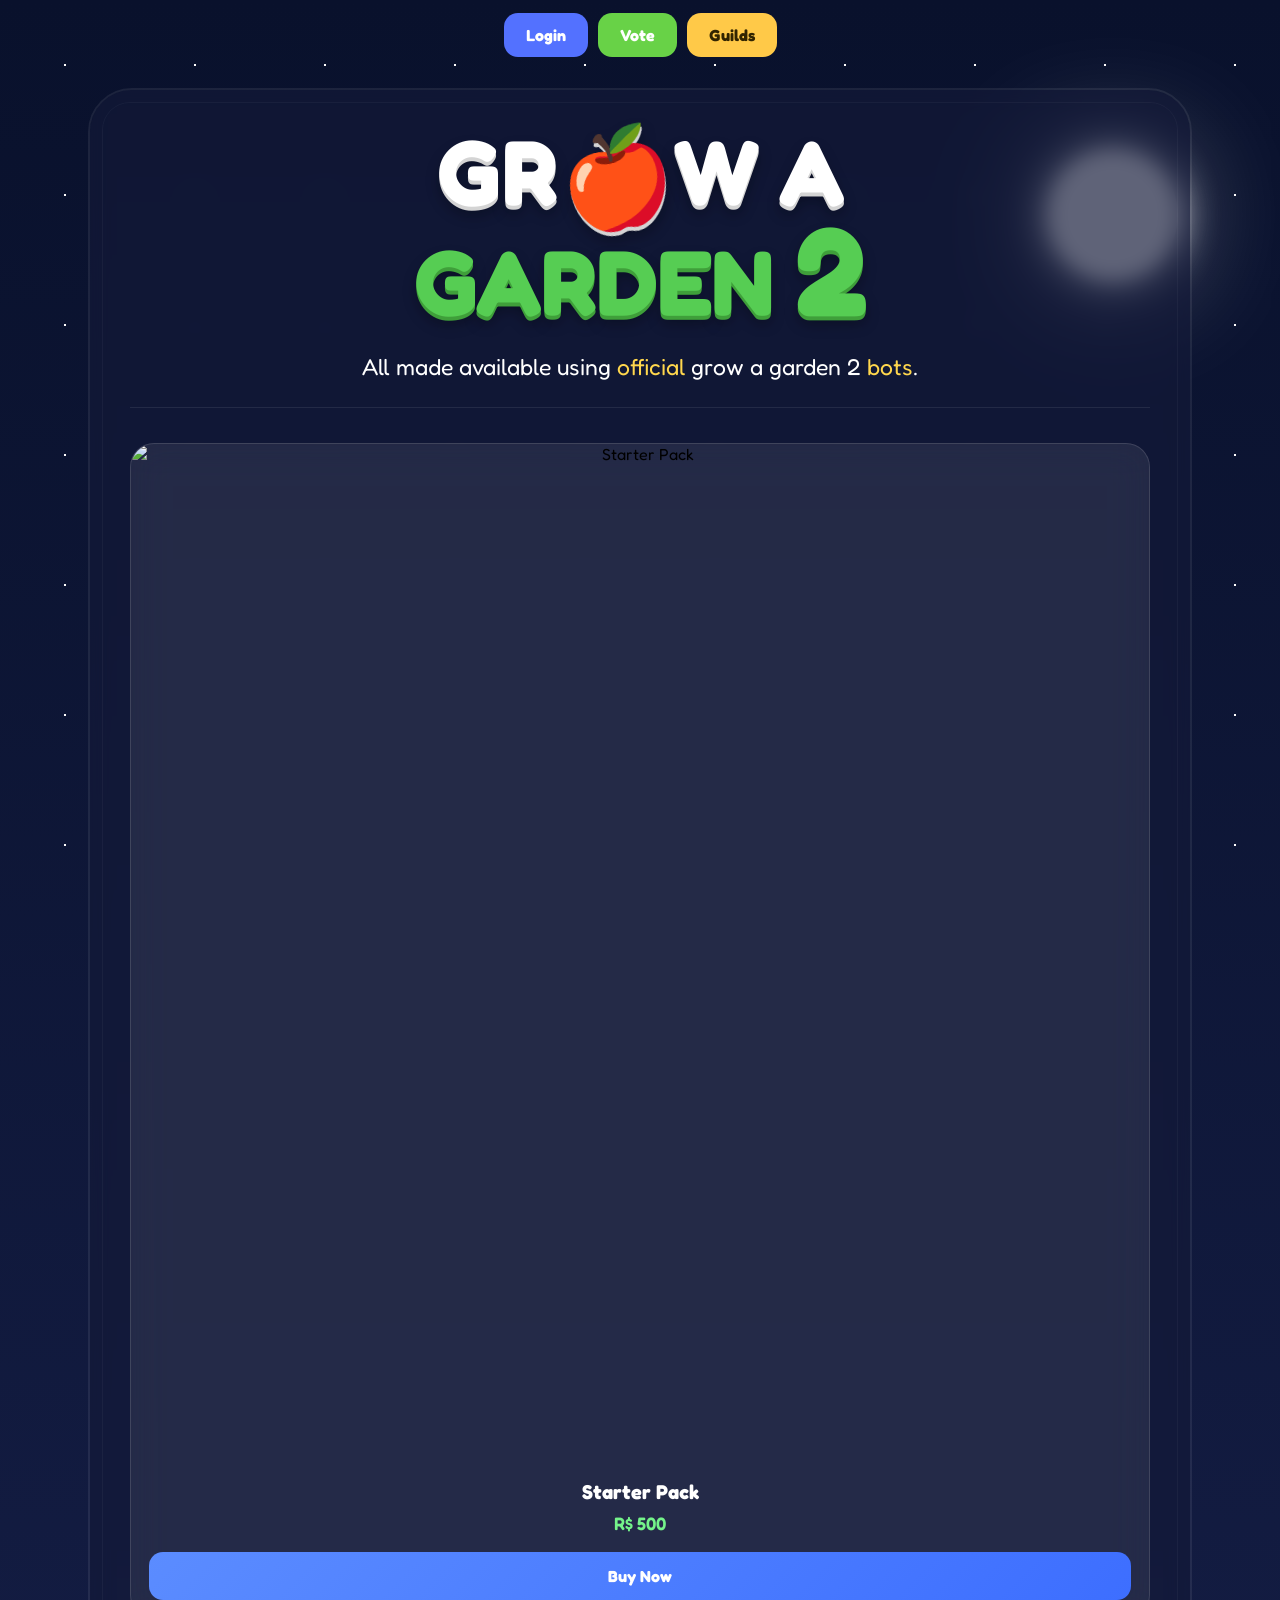
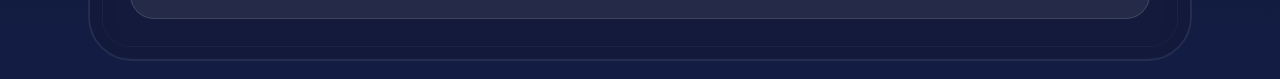
==== shop.html @ f6284d29 "Update shop.html" ====
<!DOCTYPE html>
<html lang="en">
<head>
<meta charset="UTF-8">
<meta name="viewport" content="width=device-width, initial-scale=1.0">
<title>Grow A Garden 2 | Shop</title>

<link href="https://fonts.googleapis.com/css2?family=Fredoka:wght@500;600;700&display=swap" rel="stylesheet">
<link rel="icon" href="https://gag.gg/favicon-32.png?v=6">
<style>

*{
    margin:0;
    padding:0;
    box-sizing:border-box;
}

body{
    font-family:'Fredoka',sans-serif;
    min-height:100vh;
    overflow-x:hidden;
    transition:background 3s ease;
}

/* ========================= */
/* DAY / NIGHT */
/* ========================= */

body.night{
    background:
    linear-gradient(
    to bottom,
    #09112c 0%,
    #131c42 100%);
}

body.day{
    background:
    linear-gradient(
    to bottom,
    #6bc9ff 0%,
    #e6f8ff 100%);
}

/* ========================= */
/* SKY */
/* ========================= */

.sky{
    position:fixed;
    inset:0;
    z-index:-2;
}

/* ========================= */
/* STARS */
/* ========================= */

.stars{
    position:absolute;
    inset:0;

    background-image:
    radial-gradient(circle,#fff 1px,transparent 1px);

    background-size:130px 130px;

    animation:twinkle 4s infinite alternate;
}

@keyframes twinkle{
    from{opacity:.25}
    to{opacity:1}
}

body.day .stars{
    opacity:0;
}

/* ========================= */
/* MOON */
/* ========================= */

.moon{
    position:absolute;
    right:8%;
    top:150px;

    width:130px;
    height:130px;

    border-radius:50%;

    background:white;

    box-shadow:
    0 0 40px white,
    0 0 120px rgba(255,255,255,.5);

    transition:3s ease;
}

/* ========================= */
/* SUN */
/* ========================= */

.sun{
    position:absolute;
    right:8%;
    top:150px;

    width:130px;
    height:130px;

    border-radius:50%;

    background:#FFD44D;

    box-shadow:
    0 0 40px #FFD44D,
    0 0 120px rgba(255,212,77,.6);

    opacity:0;

    transition:3s ease;
}

body.day .moon{
    opacity:0;
    transform:
    translateY(250px)
    rotate(180deg);
}

body.day .sun{
    opacity:1;
    transform:
    translateY(-20px)
    scale(1.05);
}

/* ========================= */
/* CLOUDS */
/* ========================= */

.cloud{
    position:absolute;
    background:rgba(255,255,255,.2);
    border-radius:100px;
    filter:blur(1px);
}

.cloud::before,
.cloud::after{
    content:"";
    position:absolute;
    background:inherit;
    border-radius:50%;
}

.cloud1{
    width:180px;
    height:60px;
    top:130px;
    left:-300px;

    animation:cloudMove 50s linear infinite;
}

.cloud1::before{
    width:80px;
    height:80px;
    left:20px;
    top:-25px;
}

.cloud1::after{
    width:100px;
    height:100px;
    left:70px;
    top:-35px;
}

.cloud2{
    width:220px;
    height:70px;
    top:250px;
    left:-500px;

    animation:cloudMove 70s linear infinite;
}

.cloud2::before{
    width:90px;
    height:90px;
    left:25px;
    top:-30px;
}

.cloud2::after{
    width:120px;
    height:120px;
    left:90px;
    top:-45px;
}

@keyframes cloudMove{

    from{
        transform:translateX(-300px);
    }

    to{
        transform:translateX(calc(100vw + 600px));
    }
}

/* ========================= */
/* NAVBAR */
/* ========================= */

.topbar{
    height:70px;

    display:flex;
    justify-content:center;
    align-items:center;
    gap:10px;
}

.nav-btn{
    text-decoration:none;
    color:white;
    font-weight:700;

    padding:12px 22px;
    border-radius:14px;
}

.login-small{
    background:#5371ff;
}

.vote-small{
    background:#68d247;
}

.guild-small{
    background:#ffc948;
    color:#312400;
}

/* ========================= */
/* MAIN */
/* ========================= */

.wrapper{
    display:flex;
    justify-content:center;
    align-items:flex-start;

    padding:20px;
}

/* ========================= */
/* CARD */
/* ========================= */

.card{
    width:1100px;
    max-width:95%;

    background:
    rgba(20,26,57,.68);

    backdrop-filter:blur(10px);
    -webkit-backdrop-filter:blur(10px);

    border-radius:42px;

    padding:40px;

    position:relative;

    text-align:center;
}

.card::before{
    content:"";

    position:absolute;
    inset:-2px;

    border-radius:44px;

    border:
    2px solid rgba(255,255,255,.08);

    pointer-events:none;
}

.card::after{
    content:"";

    position:absolute;

    inset:12px;

    border-radius:28px;

    border:
    1px solid rgba(255,255,255,.04);

    pointer-events:none;
}

/* ========================= */
/* LOGO */
/* ========================= */

.logo{
    margin-bottom:25px;
}

.logo-top{
    font-size:92px;
    font-weight:700;
    line-height:.9;

    color:white;

    text-shadow:
    0 4px 0 #d4d4d4,
    0 8px 14px rgba(0,0,0,.3);
}

.logo-bottom{
    font-size:92px;
    font-weight:700;
    line-height:.9;

    color:#56cd53;

    text-shadow:
    0 4px 0 #3f9f3a,
    0 8px 14px rgba(0,0,0,.3);
}

.pot{
    display:inline-block;
    transform:
    rotate(-12deg)
    translateY(6px);
}

.two{
    font-size:125px;
}

/* ========================= */
/* TEXT */
/* ========================= */

.description{
    color:white;

    font-size:23px;
    line-height:1.5;

    max-width:700px;

    margin:auto;
}

.highlight{
    color:#ffd74d;
}

/* ========================= */
/* BUTTONS */
/* ========================= */

.actions{
    display:flex;
    justify-content:center;
    gap:20px;
    flex-wrap:wrap;

    margin-top:35px;
}

.big-btn{
    width:220px;
    height:120px;

    display:flex;
    align-items:center;
    justify-content:center;

    text-decoration:none;

    border-radius:30px;

    font-size:30px;
    font-weight:700;

    transition:
    transform .2s,
    box-shadow .2s;

    box-shadow:
    inset 0 3px rgba(255,255,255,.25),
    0 10px 0 rgba(0,0,0,.18);
}

.big-btn:hover{
    transform:
    translateY(-6px)
    scale(1.03);
}

.big-btn:active{
    transform:
    translateY(4px)
    scale(.98);
}

.vote{
    background:
    linear-gradient(
    #93e65f,
    #68c93d);

    color:white;
}

.guild{
    background:
    linear-gradient(
    #ffd95d,
    #f4b127);

    color:#332300;
}

.login{
    background:
    linear-gradient(
    #6c86ff,
    #4d68f0);

    color:white;
}

/* ========================= */
/* PILLS */
/* ========================= */

.pill{
    width:max-content;

    margin:16px auto;

    padding:
    12px 26px;

    border-radius:999px;

    color:white;

    background:
    rgba(255,255,255,.05);

    border:
    1px solid rgba(255,255,255,.08);
}

.green{
    color:#66e26a;
}

/* ========================= */
/* DIVIDER */
/* ========================= */

.divider{
    height:1px;
    background:
    rgba(255,255,255,.08);

    margin:22px 0;
}

/* ========================= */
/* EDGE BOX */
/* ========================= */

.edge{
    background:
    rgba(55,110,70,.65);

    border:
    1px solid rgba(255,255,255,.08);

    border-radius:20px;

    padding:20px;

    color:white;

    font-size:28px;
    font-weight:700;
}
/* ========================= */
/* SHOP */
/* ========================= */

.shop{
    display:grid;
    grid-template-columns:repeat(auto-fit,minmax(200px,1fr));
    gap:24px;
    margin-top:35px;
}

/* ========================= */
/* PRODUCT CARD */
/* ========================= */

.shop-item{
    position:relative;

    display:flex;
    flex-direction:column;

    overflow:hidden;

    background:rgba(255,255,255,.08);
    backdrop-filter:blur(18px);
    -webkit-backdrop-filter:blur(18px);

    border:1px solid rgba(255,255,255,.12);
    border-radius:24px;

    transition:
        transform .35s ease,
        box-shadow .35s ease,
        border-color .35s ease;
}

.shop-item:hover{

    transform:
        translateY(-8px);

    border-color:
        rgba(122,201,255,.5);

    box-shadow:
        0 18px 40px rgba(0,0,0,.35);
}

.shop-item img{

    width:100%;
    aspect-ratio:1/1;

    object-fit:cover;

    transition:
        transform .45s ease;
}

.shop-item:hover img{
    transform:scale(1.08);
}

.shop-content{
    padding:18px;
}

.shop-title{

    font-size:20px;
    font-weight:700;

    color:white;

    margin-bottom:8px;
}

.shop-price{

    font-size:18px;
    font-weight:600;

    color:#74f38a;

    margin-bottom:18px;
}

/* ========================= */
/* BUY BUTTON */
/* ========================= */

.shop-btn{

    display:flex;
    align-items:center;
    justify-content:center;

    width:100%;

    padding:14px;

    border-radius:14px;

    text-decoration:none;

    background:
        linear-gradient(
        135deg,
        #5b8cff,
        #3d6eff);

    color:white;

    font-size:16px;
    font-weight:700;

    transition:
        transform .25s,
        box-shadow .25s,
        background .25s;
}

.shop-btn:hover{

    transform:translateY(-2px);

    box-shadow:
        0 10px 24px rgba(61,110,255,.45);
}

.shop-btn:active{
    transform:scale(.97);
}

/* ========================= */
/* RESPONSIVE */
/* ========================= */

@media (max-width:900px){

    .shop{
        grid-template-columns:repeat(3,1fr);
    }

}

@media (max-width:768px){

    .logo-top,
    .logo-bottom{
        font-size:56px;
    }
    
    .card{
        padding:22px;
        border-radius:28px;
    }

    .shop{
        grid-template-columns:repeat(2,1fr);
        gap:14px;
    }

    .shop-title{
        font-size:16px;
    }

    .shop-price{
        font-size:15px;
    }

    .shop-btn{
        padding:11px;
        font-size:15px;
    }

}

@media (max-width:420px){

    .logo-top,
    .logo-bottom{
        font-size:56px;
    }
    
    .shop{
        grid-template-columns:repeat(2,1fr);
        gap:12px;
    }

    .shop-content{
        padding:12px;
    }

    .shop-btn{
        padding:10px;
        font-size:14px;
    }

}
</style>
</head>
<body class="night">

<div class="sky">

    <div class="stars"></div>

    <div class="moon"></div>

    <div class="sun"></div>

    <div class="cloud cloud1"></div>

    <div class="cloud cloud2"></div>

</div>

<div class="topbar">

    <a href="https://www.roblox.com/home" class="nav-btn login-small">Login</a>

    <a href="https://gag.gg/vote/" class="nav-btn vote-small">Vote</a>

    <a href="https://gag.gg/guilds/" class="nav-btn guild-small">Guilds</a>

</div>

<div class="wrapper">

<div class="card">

<div class="logo">

<div class="logo-top">
GR<span class="pot">🍎</span>W A
</div>

<div class="logo-bottom">
GARDEN <span class="two">2</span>
</div>

</div>

<div class="description">
All made available using <span class="highlight">official</span> grow a garden 2 <span class="highlight">bots</span>.
</div>
    
<div class="divider"></div>

<div id="shop" class="shop"></div>

</div>
</div>

<script>

let dayMode = false;

/* ========================= */
/* DAY / NIGHT TOGGLE */
/* ========================= */

function switchTheme(){

    if(dayMode){
        document.body.classList.remove("day");
        document.body.classList.add("night");
    }else{
        document.body.classList.remove("night");
        document.body.classList.add("day");
    }

    dayMode = !dayMode;
}

/* Every 60 seconds */
setInterval(switchTheme,60000);

/* ========================= */
/* SHOP SYSTEM */
/* ========================= */

const shopItems = [
    {
        title: "Starter Pack",
        price: "R$ 500",
        image: "https://www.lolga.com/uploads/images/goods/grow-a-garden-2/all-server-premium-seeds-pack.png?v=1",
        link: "https://www.roblox.com/game-pass/1898701057/"
    }
/*     {
        title: "Example Item",
        price: "R$ 0",
        image: "image.png",
        link: "https://www.roblox.com/game-pass/0/"
    } */
];

/* Render shop */
function loadShop() {

    const shop = document.getElementById("shop");
    if (!shop) return;

    shop.innerHTML = shopItems.map(item => `
        <div class="shop-item">

            <img src="${item.image}" alt="${item.title}">

            <div class="shop-content">

                <div class="shop-title">${item.title}</div>

                <div class="shop-price">${item.price}</div>

                <a class="shop-btn"
                   href="${item.link}"
                   target="_blank">
                    Buy Now
                </a>

            </div>

        </div>
    `).join("");

}

/* EASY ADD ITEM FUNCTION */
function addShopItem(title, price, image, link){

    shopItems.push({ title, price, image, link });
    loadShop();
}

/* INIT SHOP */
loadShop();

</script>
</body>
</html>
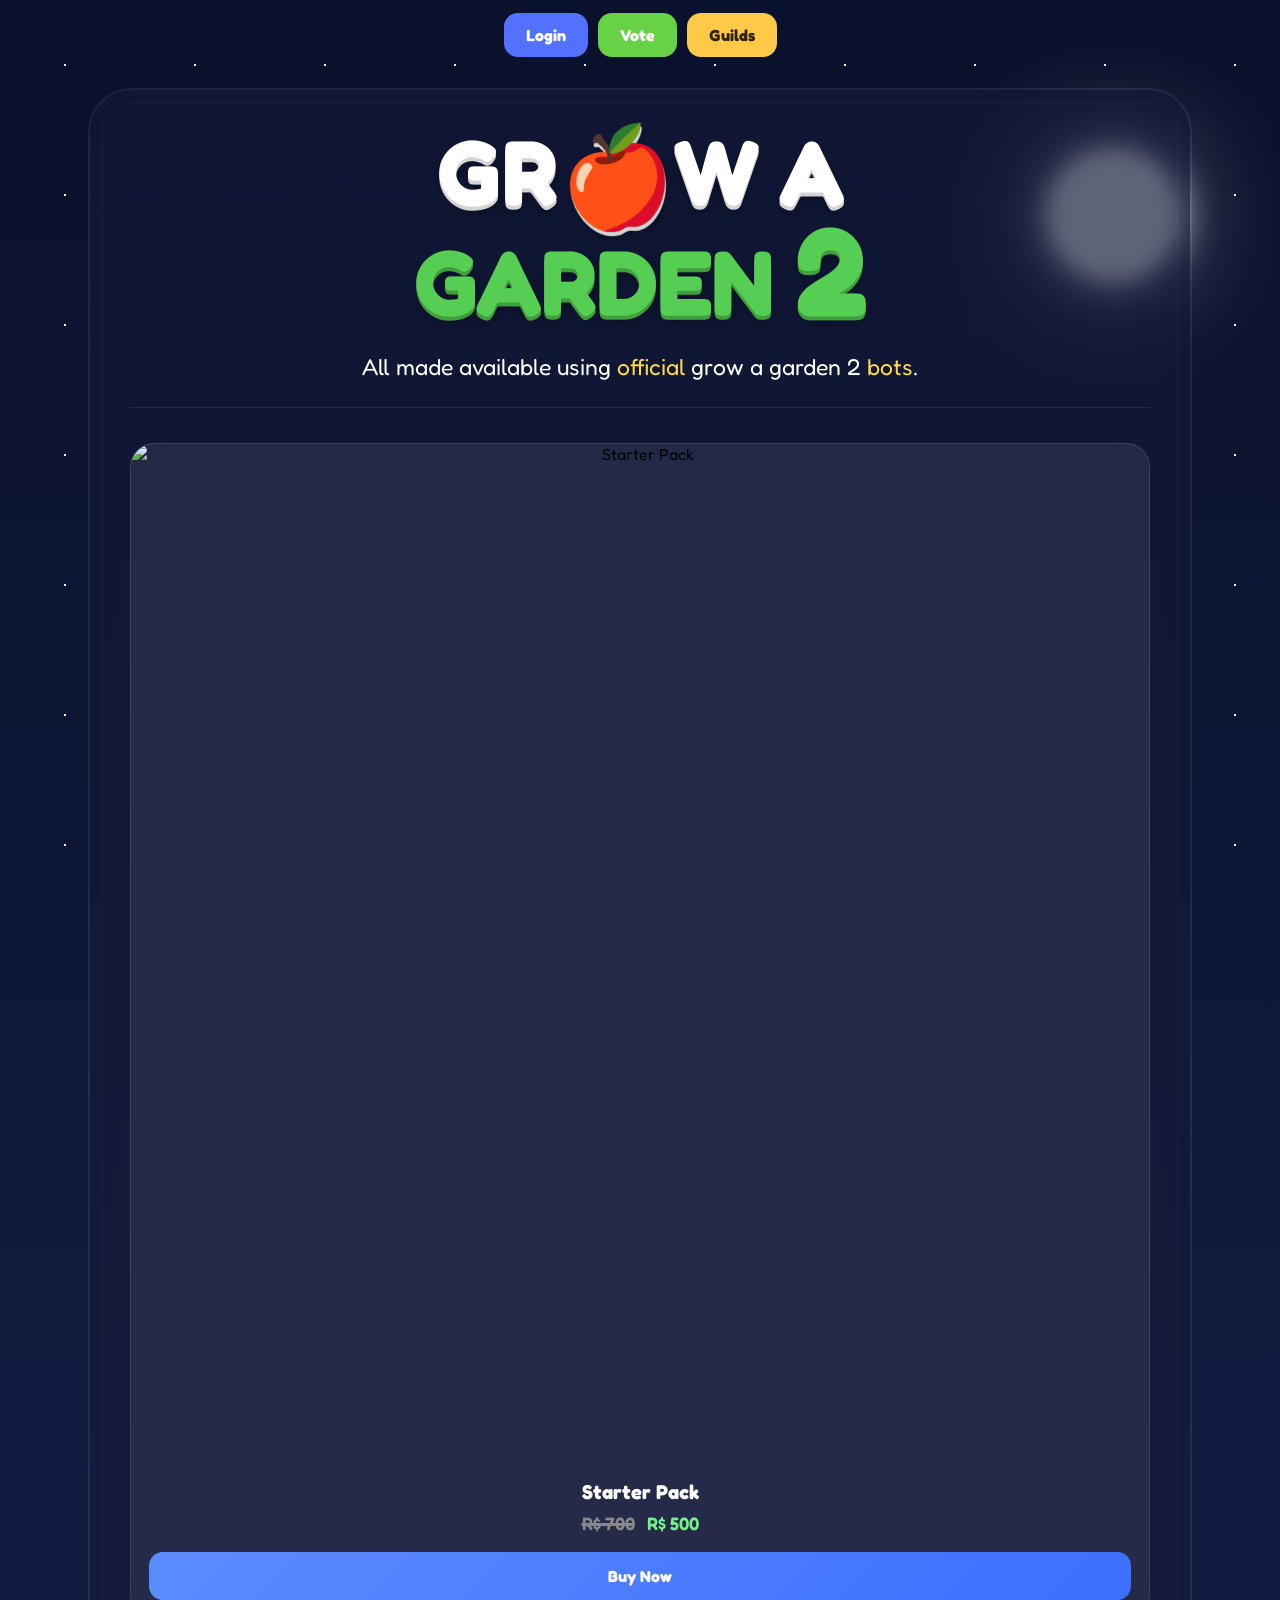
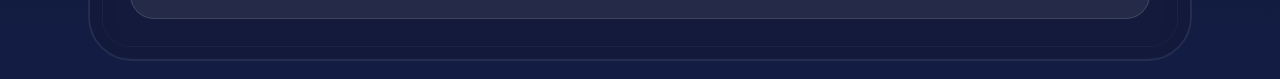
==== commit 26fd94b8: "Update shop.html" ====
--- a/shop.html
+++ b/shop.html
@@ -575,7 +575,11 @@
 }
 
 .shop-content{
-    padding:18px;
+    display: flex;
+    flex-direction: column;
+    flex: 1;
+
+    padding: 18px;
 }
 
 .shop-title{
@@ -598,6 +602,12 @@
     margin-bottom:18px;
 }
 
+.discount{
+    color:#888;
+    text-decoration:line-through;
+    text-decoration-thickness:3px;
+    margin-right:8px;
+}
 /* ========================= */
 /* BUY BUTTON */
 /* ========================= */
@@ -663,6 +673,14 @@
     .logo-bottom{
         font-size:56px;
     }
+
+    .two{
+    font-size:70px;
+    }
+
+    .description{
+    font-size:18px;
+    }
     
     .card{
         padding:22px;
@@ -694,6 +712,14 @@
     .logo-top,
     .logo-bottom{
         font-size:56px;
+    }
+
+    .two{
+    font-size:70px;
+    }
+
+    .description{
+    font-size:18px;
     }
     
     .shop{
@@ -798,12 +824,14 @@
     {
         title: "Starter Pack",
         price: "R$ 500",
+        oldPrice: "R$ 700",
         image: "https://www.lolga.com/uploads/images/goods/grow-a-garden-2/all-server-premium-seeds-pack.png?v=1",
         link: "https://www.roblox.com/game-pass/1898701057/"
     }
 /*     {
         title: "Example Item",
         price: "R$ 0",
+        oldPrice: "",
         image: "image.png",
         link: "https://www.roblox.com/game-pass/0/"
     } */
@@ -824,7 +852,10 @@
 
                 <div class="shop-title">${item.title}</div>
 
-                <div class="shop-price">${item.price}</div>
+                <div class="shop-price">
+                    ${item.oldPrice ? `<span class="discount">${item.oldPrice}</span> ` : ""}
+                    ${item.price}
+                </div>
 
                 <a class="shop-btn"
                    href="${item.link}"
@@ -840,9 +871,16 @@
 }
 
 /* EASY ADD ITEM FUNCTION */
-function addShopItem(title, price, image, link){
-
-    shopItems.push({ title, price, image, link });
+function addShopItem(title, oldPrice, price, image, link){
+
+    shopItems.push({ 
+        title, 
+        oldPrice, 
+        price, 
+        image, 
+        link 
+    });
+
     loadShop();
 }
 
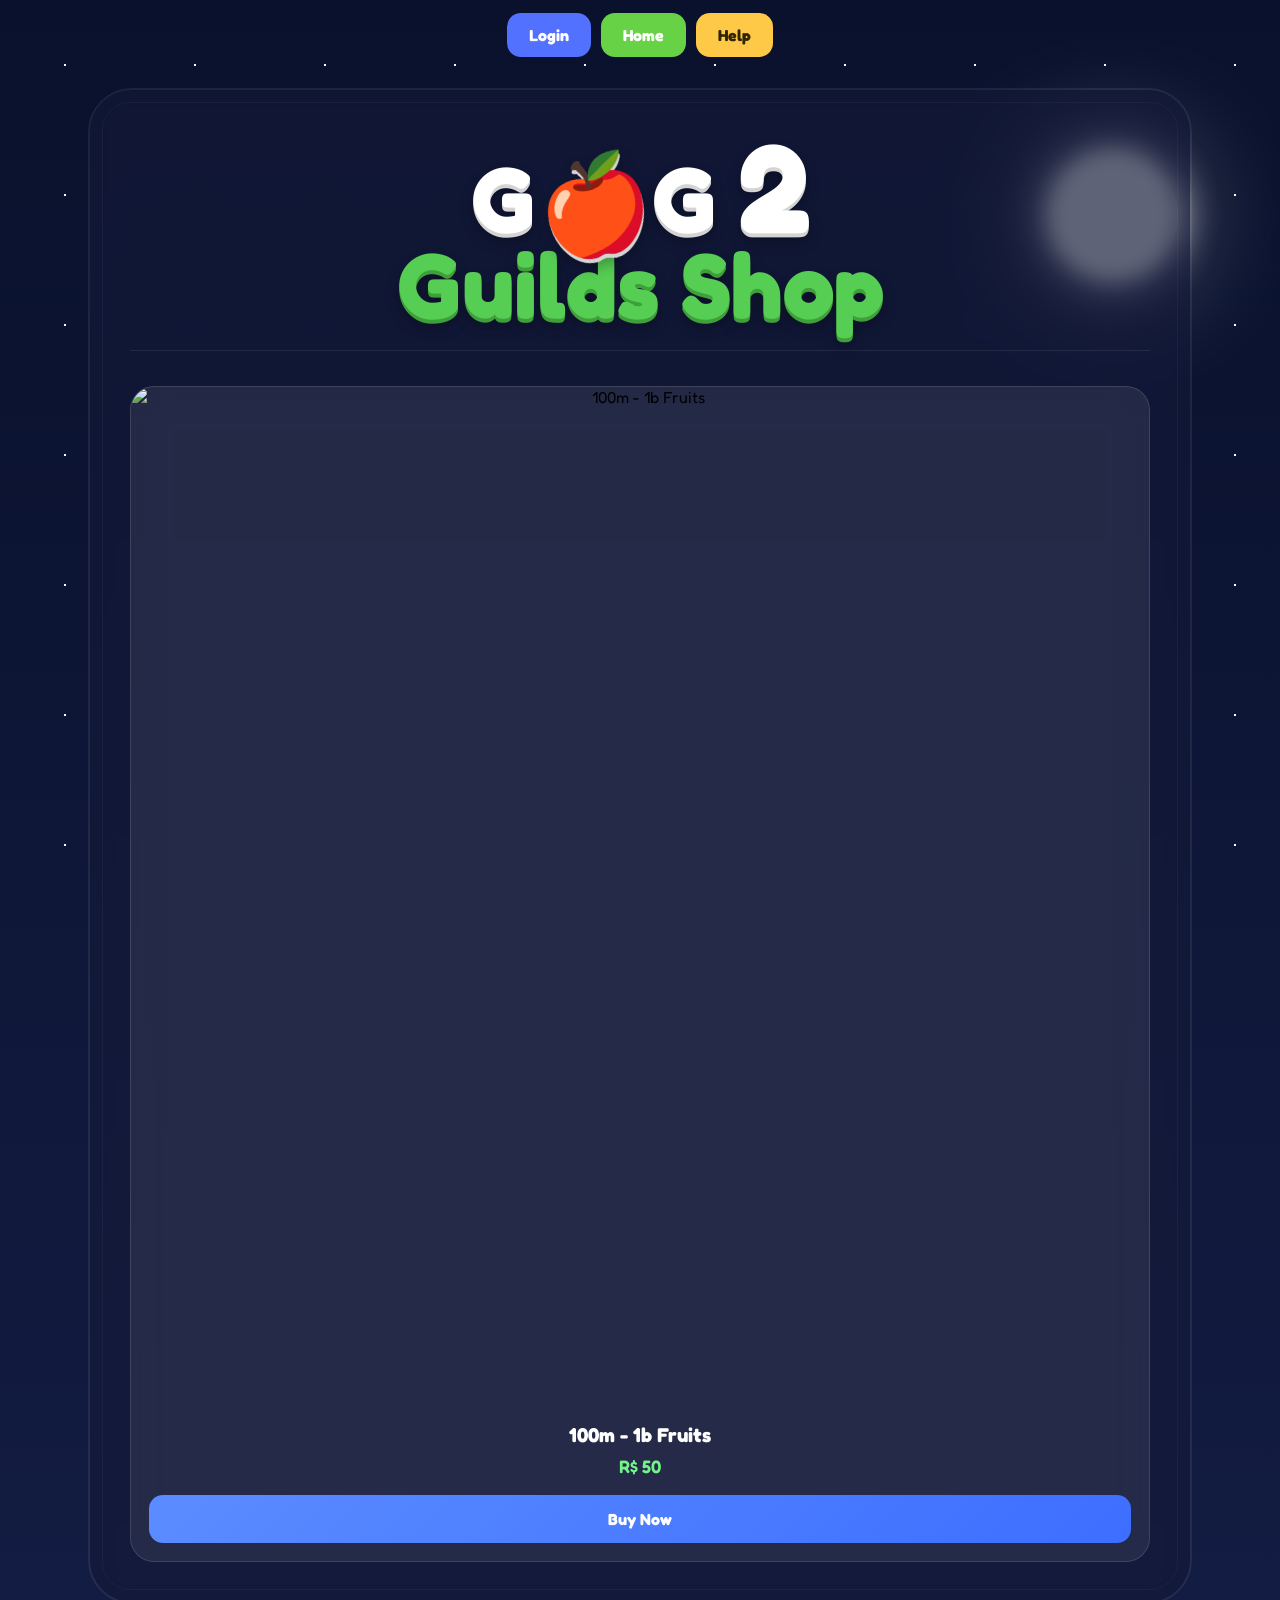
==== commit 73024f25: "Update shop.html" ====
--- a/shop.html
+++ b/shop.html
@@ -1,811 +1,62 @@
+
 <!DOCTYPE html>
 <html lang="en">
 <head>
 <meta charset="UTF-8">
 <meta name="viewport" content="width=device-width, initial-scale=1.0">
-<title>Grow A Garden 2 | Shop</title>
-
+<title>Grow A Garden 2 Guilds | Shop</title>
+<meta name="description" content="Grow A Garden 2 Guilds Shop - Buy Roblox GAG2 items, seeds, pets, fruits, and resources to help your guild reach the top.">
+    
 <link href="https://fonts.googleapis.com/css2?family=Fredoka:wght@500;600;700&display=swap" rel="stylesheet">
 <link rel="icon" href="https://gag.gg/favicon-32.png?v=6">
-<style>
-
-*{
-    margin:0;
-    padding:0;
-    box-sizing:border-box;
-}
-
-body{
-    font-family:'Fredoka',sans-serif;
-    min-height:100vh;
-    overflow-x:hidden;
-    transition:background 3s ease;
-}
-
-/* ========================= */
-/* DAY / NIGHT */
-/* ========================= */
-
-body.night{
-    background:
-    linear-gradient(
-    to bottom,
-    #09112c 0%,
-    #131c42 100%);
-}
-
-body.day{
-    background:
-    linear-gradient(
-    to bottom,
-    #6bc9ff 0%,
-    #e6f8ff 100%);
-}
-
-/* ========================= */
-/* SKY */
-/* ========================= */
-
-.sky{
-    position:fixed;
-    inset:0;
-    z-index:-2;
-}
-
-/* ========================= */
-/* STARS */
-/* ========================= */
-
-.stars{
-    position:absolute;
-    inset:0;
-
-    background-image:
-    radial-gradient(circle,#fff 1px,transparent 1px);
-
-    background-size:130px 130px;
-
-    animation:twinkle 4s infinite alternate;
-}
-
-@keyframes twinkle{
-    from{opacity:.25}
-    to{opacity:1}
-}
-
-body.day .stars{
-    opacity:0;
-}
-
-/* ========================= */
-/* MOON */
-/* ========================= */
-
-.moon{
-    position:absolute;
-    right:8%;
-    top:150px;
-
-    width:130px;
-    height:130px;
-
-    border-radius:50%;
-
-    background:white;
-
-    box-shadow:
-    0 0 40px white,
-    0 0 120px rgba(255,255,255,.5);
-
-    transition:3s ease;
-}
-
-/* ========================= */
-/* SUN */
-/* ========================= */
-
-.sun{
-    position:absolute;
-    right:8%;
-    top:150px;
-
-    width:130px;
-    height:130px;
-
-    border-radius:50%;
-
-    background:#FFD44D;
-
-    box-shadow:
-    0 0 40px #FFD44D,
-    0 0 120px rgba(255,212,77,.6);
-
-    opacity:0;
-
-    transition:3s ease;
-}
-
-body.day .moon{
-    opacity:0;
-    transform:
-    translateY(250px)
-    rotate(180deg);
-}
-
-body.day .sun{
-    opacity:1;
-    transform:
-    translateY(-20px)
-    scale(1.05);
-}
-
-/* ========================= */
-/* CLOUDS */
-/* ========================= */
-
-.cloud{
-    position:absolute;
-    background:rgba(255,255,255,.2);
-    border-radius:100px;
-    filter:blur(1px);
-}
-
-.cloud::before,
-.cloud::after{
-    content:"";
-    position:absolute;
-    background:inherit;
-    border-radius:50%;
-}
-
-.cloud1{
-    width:180px;
-    height:60px;
-    top:130px;
-    left:-300px;
-
-    animation:cloudMove 50s linear infinite;
-}
-
-.cloud1::before{
-    width:80px;
-    height:80px;
-    left:20px;
-    top:-25px;
-}
-
-.cloud1::after{
-    width:100px;
-    height:100px;
-    left:70px;
-    top:-35px;
-}
-
-.cloud2{
-    width:220px;
-    height:70px;
-    top:250px;
-    left:-500px;
-
-    animation:cloudMove 70s linear infinite;
-}
-
-.cloud2::before{
-    width:90px;
-    height:90px;
-    left:25px;
-    top:-30px;
-}
-
-.cloud2::after{
-    width:120px;
-    height:120px;
-    left:90px;
-    top:-45px;
-}
-
-@keyframes cloudMove{
-
-    from{
-        transform:translateX(-300px);
-    }
-
-    to{
-        transform:translateX(calc(100vw + 600px));
-    }
-}
-
-/* ========================= */
-/* NAVBAR */
-/* ========================= */
-
-.topbar{
-    height:70px;
-
-    display:flex;
-    justify-content:center;
-    align-items:center;
-    gap:10px;
-}
-
-.nav-btn{
-    text-decoration:none;
-    color:white;
-    font-weight:700;
-
-    padding:12px 22px;
-    border-radius:14px;
-}
-
-.login-small{
-    background:#5371ff;
-}
-
-.vote-small{
-    background:#68d247;
-}
-
-.guild-small{
-    background:#ffc948;
-    color:#312400;
-}
-
-/* ========================= */
-/* MAIN */
-/* ========================= */
-
-.wrapper{
-    display:flex;
-    justify-content:center;
-    align-items:flex-start;
-
-    padding:20px;
-}
-
-/* ========================= */
-/* CARD */
-/* ========================= */
-
-.card{
-    width:1100px;
-    max-width:95%;
-
-    background:
-    rgba(20,26,57,.68);
-
-    backdrop-filter:blur(10px);
-    -webkit-backdrop-filter:blur(10px);
-
-    border-radius:42px;
-
-    padding:40px;
-
-    position:relative;
-
-    text-align:center;
-}
-
-.card::before{
-    content:"";
-
-    position:absolute;
-    inset:-2px;
-
-    border-radius:44px;
-
-    border:
-    2px solid rgba(255,255,255,.08);
-
-    pointer-events:none;
-}
-
-.card::after{
-    content:"";
-
-    position:absolute;
-
-    inset:12px;
-
-    border-radius:28px;
-
-    border:
-    1px solid rgba(255,255,255,.04);
-
-    pointer-events:none;
-}
-
-/* ========================= */
-/* LOGO */
-/* ========================= */
-
-.logo{
-    margin-bottom:25px;
-}
-
-.logo-top{
-    font-size:92px;
-    font-weight:700;
-    line-height:.9;
-
-    color:white;
-
-    text-shadow:
-    0 4px 0 #d4d4d4,
-    0 8px 14px rgba(0,0,0,.3);
-}
-
-.logo-bottom{
-    font-size:92px;
-    font-weight:700;
-    line-height:.9;
-
-    color:#56cd53;
-
-    text-shadow:
-    0 4px 0 #3f9f3a,
-    0 8px 14px rgba(0,0,0,.3);
-}
-
-.pot{
-    display:inline-block;
-    transform:
-    rotate(-12deg)
-    translateY(6px);
-}
-
-.two{
-    font-size:125px;
-}
-
-/* ========================= */
-/* TEXT */
-/* ========================= */
-
-.description{
-    color:white;
-
-    font-size:23px;
-    line-height:1.5;
-
-    max-width:700px;
-
-    margin:auto;
-}
-
-.highlight{
-    color:#ffd74d;
-}
-
-/* ========================= */
-/* BUTTONS */
-/* ========================= */
-
-.actions{
-    display:flex;
-    justify-content:center;
-    gap:20px;
-    flex-wrap:wrap;
-
-    margin-top:35px;
-}
-
-.big-btn{
-    width:220px;
-    height:120px;
-
-    display:flex;
-    align-items:center;
-    justify-content:center;
-
-    text-decoration:none;
-
-    border-radius:30px;
-
-    font-size:30px;
-    font-weight:700;
-
-    transition:
-    transform .2s,
-    box-shadow .2s;
-
-    box-shadow:
-    inset 0 3px rgba(255,255,255,.25),
-    0 10px 0 rgba(0,0,0,.18);
-}
-
-.big-btn:hover{
-    transform:
-    translateY(-6px)
-    scale(1.03);
-}
-
-.big-btn:active{
-    transform:
-    translateY(4px)
-    scale(.98);
-}
-
-.vote{
-    background:
-    linear-gradient(
-    #93e65f,
-    #68c93d);
-
-    color:white;
-}
-
-.guild{
-    background:
-    linear-gradient(
-    #ffd95d,
-    #f4b127);
-
-    color:#332300;
-}
-
-.login{
-    background:
-    linear-gradient(
-    #6c86ff,
-    #4d68f0);
-
-    color:white;
-}
-
-/* ========================= */
-/* PILLS */
-/* ========================= */
-
-.pill{
-    width:max-content;
-
-    margin:16px auto;
-
-    padding:
-    12px 26px;
-
-    border-radius:999px;
-
-    color:white;
-
-    background:
-    rgba(255,255,255,.05);
-
-    border:
-    1px solid rgba(255,255,255,.08);
-}
-
-.green{
-    color:#66e26a;
-}
-
-/* ========================= */
-/* DIVIDER */
-/* ========================= */
-
-.divider{
-    height:1px;
-    background:
-    rgba(255,255,255,.08);
-
-    margin:22px 0;
-}
-
-/* ========================= */
-/* EDGE BOX */
-/* ========================= */
-
-.edge{
-    background:
-    rgba(55,110,70,.65);
-
-    border:
-    1px solid rgba(255,255,255,.08);
-
-    border-radius:20px;
-
-    padding:20px;
-
-    color:white;
-
-    font-size:28px;
-    font-weight:700;
-}
-/* ========================= */
-/* SHOP */
-/* ========================= */
-
-.shop{
-    display:grid;
-    grid-template-columns:repeat(auto-fit,minmax(200px,1fr));
-    gap:24px;
-    margin-top:35px;
-}
-
-/* ========================= */
-/* PRODUCT CARD */
-/* ========================= */
-
-.shop-item{
-    position:relative;
-
-    display:flex;
-    flex-direction:column;
-
-    overflow:hidden;
-
-    background:rgba(255,255,255,.08);
-    backdrop-filter:blur(18px);
-    -webkit-backdrop-filter:blur(18px);
-
-    border:1px solid rgba(255,255,255,.12);
-    border-radius:24px;
-
-    transition:
-        transform .35s ease,
-        box-shadow .35s ease,
-        border-color .35s ease;
-}
-
-.shop-item:hover{
-
-    transform:
-        translateY(-8px);
-
-    border-color:
-        rgba(122,201,255,.5);
-
-    box-shadow:
-        0 18px 40px rgba(0,0,0,.35);
-}
-
-.shop-item img{
-
-    width:100%;
-    aspect-ratio:1/1;
-
-    object-fit:cover;
-
-    transition:
-        transform .45s ease;
-}
-
-.shop-item:hover img{
-    transform:scale(1.08);
-}
-
-.shop-content{
-    display: flex;
-    flex-direction: column;
-    flex: 1;
-
-    padding: 18px;
-}
-
-.shop-title{
-
-    font-size:20px;
-    font-weight:700;
-
-    color:white;
-
-    margin-bottom:8px;
-}
-
-.shop-price{
-
-    font-size:18px;
-    font-weight:600;
-
-    color:#74f38a;
-
-    margin-bottom:18px;
-}
-
-.discount{
-    color:#888;
-    text-decoration:line-through;
-    text-decoration-thickness:3px;
-    margin-right:8px;
-}
-/* ========================= */
-/* BUY BUTTON */
-/* ========================= */
-
-.shop-btn{
-
-    display:flex;
-    align-items:center;
-    justify-content:center;
-
-    width:100%;
-
-    padding:14px;
-
-    border-radius:14px;
-
-    text-decoration:none;
-
-    background:
-        linear-gradient(
-        135deg,
-        #5b8cff,
-        #3d6eff);
-
-    color:white;
-
-    font-size:16px;
-    font-weight:700;
-
-    transition:
-        transform .25s,
-        box-shadow .25s,
-        background .25s;
-}
-
-.shop-btn:hover{
-
-    transform:translateY(-2px);
-
-    box-shadow:
-        0 10px 24px rgba(61,110,255,.45);
-}
-
-.shop-btn:active{
-    transform:scale(.97);
-}
-
-/* ========================= */
-/* RESPONSIVE */
-/* ========================= */
-
-@media (max-width:900px){
-
-    .shop{
-        grid-template-columns:repeat(3,1fr);
-    }
-
-}
-
-@media (max-width:768px){
-
-    .logo-top,
-    .logo-bottom{
-        font-size:56px;
-    }
-
-    .two{
-    font-size:70px;
-    }
-
-    .description{
-    font-size:18px;
-    }
-    
-    .card{
-        padding:22px;
-        border-radius:28px;
-    }
-
-    .shop{
-        grid-template-columns:repeat(2,1fr);
-        gap:14px;
-    }
-
-    .shop-title{
-        font-size:16px;
-    }
-
-    .shop-price{
-        font-size:15px;
-    }
-
-    .shop-btn{
-        padding:11px;
-        font-size:15px;
-    }
-
-}
-
-@media (max-width:420px){
-
-    .logo-top,
-    .logo-bottom{
-        font-size:56px;
-    }
-
-    .two{
-    font-size:70px;
-    }
-
-    .description{
-    font-size:18px;
-    }
-    
-    .shop{
-        grid-template-columns:repeat(2,1fr);
-        gap:12px;
-    }
-
-    .shop-content{
-        padding:12px;
-    }
-
-    .shop-btn{
-        padding:10px;
-        font-size:14px;
-    }
-
-}
-</style>
+<link rel="stylesheet" href="bg.css">
+<link rel="stylesheet" href="styles.css">
 </head>
 <body class="night">
 
 <div class="sky">
+    <div class="stars"></div>
+    <div class="moon"></div>
+    <div class="sun"></div>
+    <div class="cloud cloud1"></div>
+    <div class="cloud cloud2"></div>
+</div>
 
-    <div class="stars"></div>
+<div class="topbar">
+    <a href="https://www.roblox.com/home" class="nav-btn login-small">Login</a>
+    <a href="index.html" class="nav-btn vote-small">Home</a>
+    <a href="more.html" class="nav-btn guild-small">Help</a>
+</div>
 
-    <div class="moon"></div>
+<div class="wrapper">
+    <div class="shopcard">
+        <div class="logo">
+            <div class="logo-top">
+                G<span class="pot">🍎</span>G <span class="two">2</span>
+            </div>
+            <div class="logo-bottom">
+                Guilds Shop
+            </div>
+        </div>
 
-    <div class="sun"></div>
+        <div class="divider"></div>
 
-    <div class="cloud cloud1"></div>
-
-    <div class="cloud cloud2"></div>
+        <div id="shop" class="shop"></div>
 
 </div>
 
-<div class="topbar">
-
-    <a href="https://www.roblox.com/home" class="nav-btn login-small">Login</a>
-
-    <a href="https://gag.gg/vote/" class="nav-btn vote-small">Vote</a>
-
-    <a href="https://gag.gg/guilds/" class="nav-btn guild-small">Guilds</a>
-
-</div>
-
-<div class="wrapper">
-
-<div class="card">
-
-<div class="logo">
-
-<div class="logo-top">
-GR<span class="pot">🍎</span>W A
-</div>
-
-<div class="logo-bottom">
-GARDEN <span class="two">2</span>
-</div>
-
-</div>
-
-<div class="description">
-All made available using <span class="highlight">official</span> grow a garden 2 <span class="highlight">bots</span>.
-</div>
-    
-<div class="divider"></div>
-
-<div id="shop" class="shop"></div>
-
-</div>
-</div>
-
 <script>
-
 let dayMode = false;
 
 /* ========================= */
 /* DAY / NIGHT TOGGLE */
 /* ========================= */
 
-function switchTheme(){
-
-    if(dayMode){
+function switchTheme() {
+    if (dayMode) {
         document.body.classList.remove("day");
         document.body.classList.add("night");
-    }else{
+    } else {
         document.body.classList.remove("night");
         document.body.classList.add("day");
     }
@@ -814,7 +65,7 @@
 }
 
 /* Every 60 seconds */
-setInterval(switchTheme,60000);
+setInterval(switchTheme, 60000);
 
 /* ========================= */
 /* SHOP SYSTEM */
@@ -822,71 +73,63 @@
 
 const shopItems = [
     {
-        title: "Starter Pack",
-        price: "R$ 500",
-        oldPrice: "R$ 700",
-        image: "https://www.lolga.com/uploads/images/goods/grow-a-garden-2/all-server-premium-seeds-pack.png?v=1",
-        link: "https://www.roblox.com/game-pass/1898701057/"
+        title: "100m - 1b Fruits",
+        price: "R$ 50",
+        oldPrice: "",
+        image: "https://www.lolga.com/uploads/images/goods/grow-a-garden-2/all-server-100000-sheckles.png",
+        link: "https://www.roblox.com/game-pass/1898492803/"
     }
-/*     {
-        title: "Example Item",
-        price: "R$ 0",
+/*
+    {
+        title: "Item",
+        price: "R$ 50",
         oldPrice: "",
         image: "image.png",
         link: "https://www.roblox.com/game-pass/0/"
-    } */
+    } 
+*/
 ];
 
+
 /* Render shop */
-function loadShop() {
-
-    const shop = document.getElementById("shop");
+function renderShop(containerId, items) {
+    const shop = document.getElementById(containerId);
     if (!shop) return;
 
-    shop.innerHTML = shopItems.map(item => `
+    shop.innerHTML = items.map(item => `
         <div class="shop-item">
-
             <img src="${item.image}" alt="${item.title}">
-
             <div class="shop-content">
-
                 <div class="shop-title">${item.title}</div>
-
                 <div class="shop-price">
-                    ${item.oldPrice ? `<span class="discount">${item.oldPrice}</span> ` : ""}
+                    ${item.oldPrice ? `<span class="discount">${item.oldPrice}</span>` : ""}
                     ${item.price}
                 </div>
-
                 <a class="shop-btn"
                    href="${item.link}"
-                   target="_blank">
+                   ${item.link.startsWith("#") ? "" : 'target="_blank"'}>
                     Buy Now
                 </a>
-
             </div>
-
         </div>
     `).join("");
-
 }
 
-/* EASY ADD ITEM FUNCTION */
-function addShopItem(title, oldPrice, price, image, link){
-
-    shopItems.push({ 
-        title, 
-        oldPrice, 
-        price, 
-        image, 
-        link 
+function addShopItem(shopArray, containerId, title, oldPrice, price, image, link) {
+    shopArray.push({
+        title,
+        oldPrice,
+        price,
+        image,
+        link
     });
-
-    loadShop();
+    renderShop(containerId, shopArray);
 }
 
 /* INIT SHOP */
-loadShop();
+renderShop("shop", shopItems);
 
 </script>
+
 </body>
 </html>
--- a/bg.css
+++ b/bg.css
@@ -0,0 +1,170 @@
+* {
+    margin: 0;
+    padding: 0;
+    box-sizing: border-box;
+}
+
+body {
+    font-family: 'Fredoka', sans-serif;
+    min-height: 100vh;
+    overflow-x: hidden;
+    transition: background 3s ease;
+}
+
+html {
+    scroll-behavior: smooth;
+}
+
+/* ========================= */
+/* DAY / NIGHT */
+/* ========================= */
+
+body.night {
+    background: linear-gradient(to bottom, #09112c 0%, #131c42 100%);
+}
+
+body.day {
+    background: linear-gradient(to bottom, #6bc9ff 0%, #e6f8ff 100%);
+}
+
+/* ========================= */
+/* SKY */
+/* ========================= */
+
+.sky {
+    position: fixed;
+    inset: 0;
+    z-index: -2;
+}
+
+/* ========================= */
+/* STARS */
+/* ========================= */
+
+.stars {
+    position: absolute;
+    inset: 0;
+    background-image: radial-gradient(circle, #fff 1px, transparent 1px);
+    background-size: 130px 130px;
+    animation: twinkle 4s infinite alternate;
+}
+
+@keyframes twinkle {
+    from { opacity: .25; }
+    to { opacity: 1; }
+}
+
+body.day .stars {
+    opacity: 0;
+}
+
+/* ========================= */
+/* MOON */
+/* ========================= */
+
+.moon {
+    position: absolute;
+    right: 8%;
+    top: 150px;
+    width: 130px;
+    height: 130px;
+    border-radius: 50%;
+    background: white;
+    box-shadow: 0 0 40px white, 0 0 120px rgba(255, 255, 255, .5);
+    transition: 3s ease;
+}
+
+body.day .moon {
+    opacity: 0;
+    transform: translateY(250px) rotate(180deg);
+}
+
+/* ========================= */
+/* SUN */
+/* ========================= */
+
+.sun {
+    position: absolute;
+    right: 8%;
+    top: 150px;
+    width: 130px;
+    height: 130px;
+    border-radius: 50%;
+    background: #FFD44D;
+    box-shadow: 0 0 40px #FFD44D, 0 0 120px rgba(255, 212, 77, .6);
+    opacity: 0;
+    transition: 3s ease;
+}
+
+body.day .sun {
+    opacity: 1;
+    transform: translateY(-20px) scale(1.05);
+}
+
+/* ========================= */
+/* CLOUDS */
+/* ========================= */
+
+.cloud {
+    position: absolute;
+    background: rgba(255, 255, 255, .2);
+    border-radius: 100px;
+    filter: blur(1px);
+}
+
+.cloud::before,
+.cloud::after {
+    content: "";
+    position: absolute;
+    background: inherit;
+    border-radius: 50%;
+}
+
+.cloud1 {
+    width: 180px;
+    height: 60px;
+    top: 130px;
+    left: -300px;
+    animation: cloudMove 50s linear infinite;
+}
+
+.cloud1::before {
+    width: 80px;
+    height: 80px;
+    left: 20px;
+    top: -25px;
+}
+
+.cloud1::after {
+    width: 100px;
+    height: 100px;
+    left: 70px;
+    top: -35px;
+}
+
+.cloud2 {
+    width: 220px;
+    height: 70px;
+    top: 250px;
+    left: -500px;
+    animation: cloudMove 70s linear infinite;
+}
+
+.cloud2::before {
+    width: 90px;
+    height: 90px;
+    left: 25px;
+    top: -30px;
+}
+
+.cloud2::after {
+    width: 120px;
+    height: 120px;
+    left: 90px;
+    top: -45px;
+}
+
+@keyframes cloudMove {
+    from { transform: translateX(-300px); }
+    to { transform: translateX(calc(100vw + 600px)); }
+}
--- a/styles.css
+++ b/styles.css
@@ -0,0 +1,453 @@
+* {
+    margin: 0;
+    padding: 0;
+    box-sizing: border-box;
+}
+
+body {
+    font-family: 'Fredoka', sans-serif;
+    min-height: 100vh;
+    overflow-x: hidden;
+    transition: background 3s ease;
+}
+
+html {
+    scroll-behavior: smooth;
+}
+
+
+/* ========================= */
+/* NAVBAR */
+/* ========================= */
+
+.topbar {
+    height: 70px;
+    display: flex;
+    justify-content: center;
+    align-items: center;
+    gap: 10px;
+}
+
+.nav-btn {
+    text-decoration: none;
+    color: white;
+    font-weight: 700;
+    padding: 12px 22px;
+    border-radius: 14px;
+}
+
+.login-small {
+    background: #5371ff;
+}
+
+.vote-small {
+    background: #68d247;
+}
+
+.guild-small {
+    background: #ffc948;
+    color: #312400;
+}
+
+/* ========================= */
+/* MAIN WRAPPER */
+/* ========================= */
+
+.wrapper {
+    display: flex;
+    justify-content: center;
+    align-items: flex-start;
+    padding: 20px;
+}
+
+/* ========================= */
+/* CARD */
+/* ========================= */
+
+.card {
+    width: 820px;
+    max-width: 95%;
+    background: rgba(20, 26, 57, .68);
+    backdrop-filter: blur(10px);
+    -webkit-backdrop-filter: blur(10px);
+    border-radius: 42px;
+    padding: 40px;
+    position: relative;
+    text-align: center;
+}
+
+.card::before {
+    content: "";
+    position: absolute;
+    inset: -2px;
+    border-radius: 44px;
+    border: 2px solid rgba(255, 255, 255, .08);
+    pointer-events: none;
+}
+
+.card::after {
+    content: "";
+    position: absolute;
+    inset: 12px;
+    border-radius: 28px;
+    border: 1px solid rgba(255, 255, 255, .04);
+    pointer-events: none;
+}
+
+/* ========================= */
+/* SHOP CARD (1100px) */
+/* ========================= */
+
+.shopcard {
+    width: 1100px;
+    max-width: 95%;
+    background: rgba(20, 26, 57, .68);
+    backdrop-filter: blur(10px);
+    -webkit-backdrop-filter: blur(10px);
+    border-radius: 42px;
+    padding: 40px;
+    position: relative;
+    text-align: center;
+}
+
+.shopcard::before {
+    content: "";
+    position: absolute;
+    inset: -2px;
+    border-radius: 44px;
+    border: 2px solid rgba(255, 255, 255, .08);
+    pointer-events: none;
+}
+
+.shopcard::after {
+    content: "";
+    position: absolute;
+    inset: 12px;
+    border-radius: 28px;
+    border: 1px solid rgba(255, 255, 255, .04);
+    pointer-events: none;
+}
+
+/* ========================= */
+/* LOGO */
+/* ========================= */
+
+.logo {
+    margin-bottom: 25px;
+}
+
+.logo-top {
+    font-size: 92px;
+    font-weight: 700;
+    line-height: .9;
+    color: white;
+    text-shadow: 0 4px 0 #d4d4d4, 0 8px 14px rgba(0, 0, 0, .3);
+}
+
+.logo-bottom {
+    font-size: 92px;
+    font-weight: 700;
+    line-height: .9;
+    color: #56cd53;
+    text-shadow: 0 4px 0 #3f9f3a, 0 8px 14px rgba(0, 0, 0, .3);
+}
+
+.pot {
+    display: inline-block;
+    transform: rotate(-12deg) translateY(6px);
+}
+
+.two {
+    font-size: 125px;
+}
+
+/* ========================= */
+/* TEXT */
+/* ========================= */
+
+.description {
+    color: white;
+    font-size: 23px;
+    line-height: 1.5;
+    max-width: 700px;
+    margin: auto;
+}
+
+.highlight {
+    color: #ffd74d;
+}
+
+/* ========================= */
+/* BUTTONS */
+/* ========================= */
+
+.actions {
+    display: flex;
+    justify-content: center;
+    gap: 20px;
+    flex-wrap: wrap;
+    margin-top: 35px;
+}
+
+.big-btn {
+    width: 220px;
+    height: 120px;
+    display: flex;
+    align-items: center;
+    justify-content: center;
+    text-decoration: none;
+    border-radius: 30px;
+    font-size: 30px;
+    font-weight: 700;
+    transition: transform .2s, box-shadow .2s;
+    box-shadow: inset 0 3px rgba(255, 255, 255, .25), 0 10px 0 rgba(0, 0, 0, .18);
+}
+
+.big-btn:hover {
+    transform: translateY(-6px) scale(1.03);
+}
+
+.big-btn:active {
+    transform: translateY(4px) scale(.98);
+}
+
+.vote {
+    background: linear-gradient(#93e65f, #68c93d);
+    color: white;
+}
+
+.guild {
+    background: linear-gradient(#ffd95d, #f4b127);
+    color: #332300;
+}
+
+.login {
+    background: linear-gradient(#6c86ff, #4d68f0);
+    color: white;
+}
+
+/* ========================= */
+/* PILLS */
+/* ========================= */
+
+.pill {
+    width: max-content;
+    margin: 16px auto;
+    padding: 12px 26px;
+    border-radius: 999px;
+    color: white;
+    background: rgba(255, 255, 255, .05);
+    border: 1px solid rgba(255, 255, 255, .08);
+}
+
+.green {
+    color: #66e26a;
+}
+
+/* ========================= */
+/* DIVIDER */
+/* ========================= */
+
+.divider {
+    height: 1px;
+    background: rgba(255, 255, 255, .08);
+    margin: 22px 0;
+}
+
+/* ========================= */
+/* EDGE BOX */
+/* ========================= */
+
+.edge {
+    background: rgba(55, 110, 70, .65);
+    border: 1px solid rgba(255, 255, 255, .08);
+    border-radius: 20px;
+    padding: 20px;
+    color: white;
+    font-size: 28px;
+    font-weight: 700;
+}
+
+/* ========================= */
+/* SHOP GRID */
+/* ========================= */
+
+.shop {
+    display: grid;
+    grid-template-columns: repeat(auto-fit, minmax(200px, 1fr));
+    gap: 24px;
+    margin-top: 35px;
+}
+
+/* ========================= */
+/* SHOP ITEM (PRODUCT CARD) */
+/* ========================= */
+
+.shop-item {
+    position: relative;
+    display: flex;
+    flex-direction: column;
+    overflow: hidden;
+    background: rgba(255, 255, 255, .08);
+    backdrop-filter: blur(18px);
+    -webkit-backdrop-filter: blur(18px);
+    border: 1px solid rgba(255, 255, 255, .12);
+    border-radius: 24px;
+    transition: transform .35s ease, box-shadow .35s ease, border-color .35s ease;
+}
+
+.shop-item:hover {
+    transform: translateY(-8px);
+    border-color: rgba(122, 201, 255, .5);
+    box-shadow: 0 18px 40px rgba(0, 0, 0, .35);
+}
+
+.shop-item img {
+    width: 100%;
+    aspect-ratio: 1/1;
+    object-fit: cover;
+    transition: transform .45s ease;
+}
+
+.shop-item:hover img {
+    transform: scale(1.08);
+}
+
+.shop-content {
+    display: flex;
+    flex-direction: column;
+    flex: 1;
+    padding: 18px;
+}
+
+.shop-title {
+    font-size: 20px;
+    font-weight: 700;
+    color: white;
+    margin-bottom: 8px;
+}
+
+.shop-price {
+    font-size: 18px;
+    font-weight: 600;
+    color: #74f38a;
+    margin-bottom: 18px;
+}
+
+.discount {
+    color: #888;
+    text-decoration: line-through;
+    text-decoration-thickness: 3px;
+    margin-right: 8px;
+}
+
+/* ========================= */
+/* SHOP BUY BUTTON */
+/* ========================= */
+
+.shop-btn {
+    display: flex;
+    align-items: center;
+    justify-content: center;
+    margin-top: auto;
+    width: 100%;
+    padding: 14px;
+    border-radius: 14px;
+    text-decoration: none;
+    background: linear-gradient(135deg, #5b8cff, #3d6eff);
+    color: white;
+    font-size: 16px;
+    font-weight: 700;
+    transition: transform .25s, box-shadow .25s, background .25s;
+}
+
+.shop-btn:hover {
+    transform: translateY(-2px);
+    box-shadow: 0 10px 24px rgba(61, 110, 255, .45);
+}
+
+.shop-btn:active {
+    transform: scale(.97);
+}
+
+/* ========================= */
+/* RESPONSIVE - TABLET */
+/* ========================= */
+
+@media (max-width: 900px) {
+    .shop {
+        grid-template-columns: repeat(3, 1fr);
+    }
+}
+
+@media (max-width: 768px) {
+    .logo-top,
+    .logo-bottom {
+        font-size: 56px;
+    }
+
+    .two {
+        font-size: 70px;
+    }
+
+    .description {
+        font-size: 18px;
+    }
+
+    .card,
+    .shopcard {
+        padding: 22px;
+        border-radius: 28px;
+    }
+
+    .shop {
+        grid-template-columns: repeat(2, 1fr);
+        gap: 14px;
+    }
+
+    .shop-title {
+        font-size: 16px;
+    }
+
+    .shop-price {
+        font-size: 15px;
+    }
+
+    .shop-btn {
+        padding: 11px;
+        font-size: 15px;
+    }
+}
+
+/* ========================= */
+/* RESPONSIVE - MOBILE */
+/* ========================= */
+
+@media (max-width: 420px) {
+    .logo-top,
+    .logo-bottom {
+        font-size: 56px;
+    }
+
+    .two {
+        font-size: 70px;
+    }
+
+    .description {
+        font-size: 18px;
+    }
+
+    .shop {
+        grid-template-columns: repeat(2, 1fr);
+        gap: 12px;
+    }
+
+    .shop-content {
+        padding: 12px;
+    }
+
+    .shop-btn {
+        padding: 10px;
+        font-size: 14px;
+    }
+}
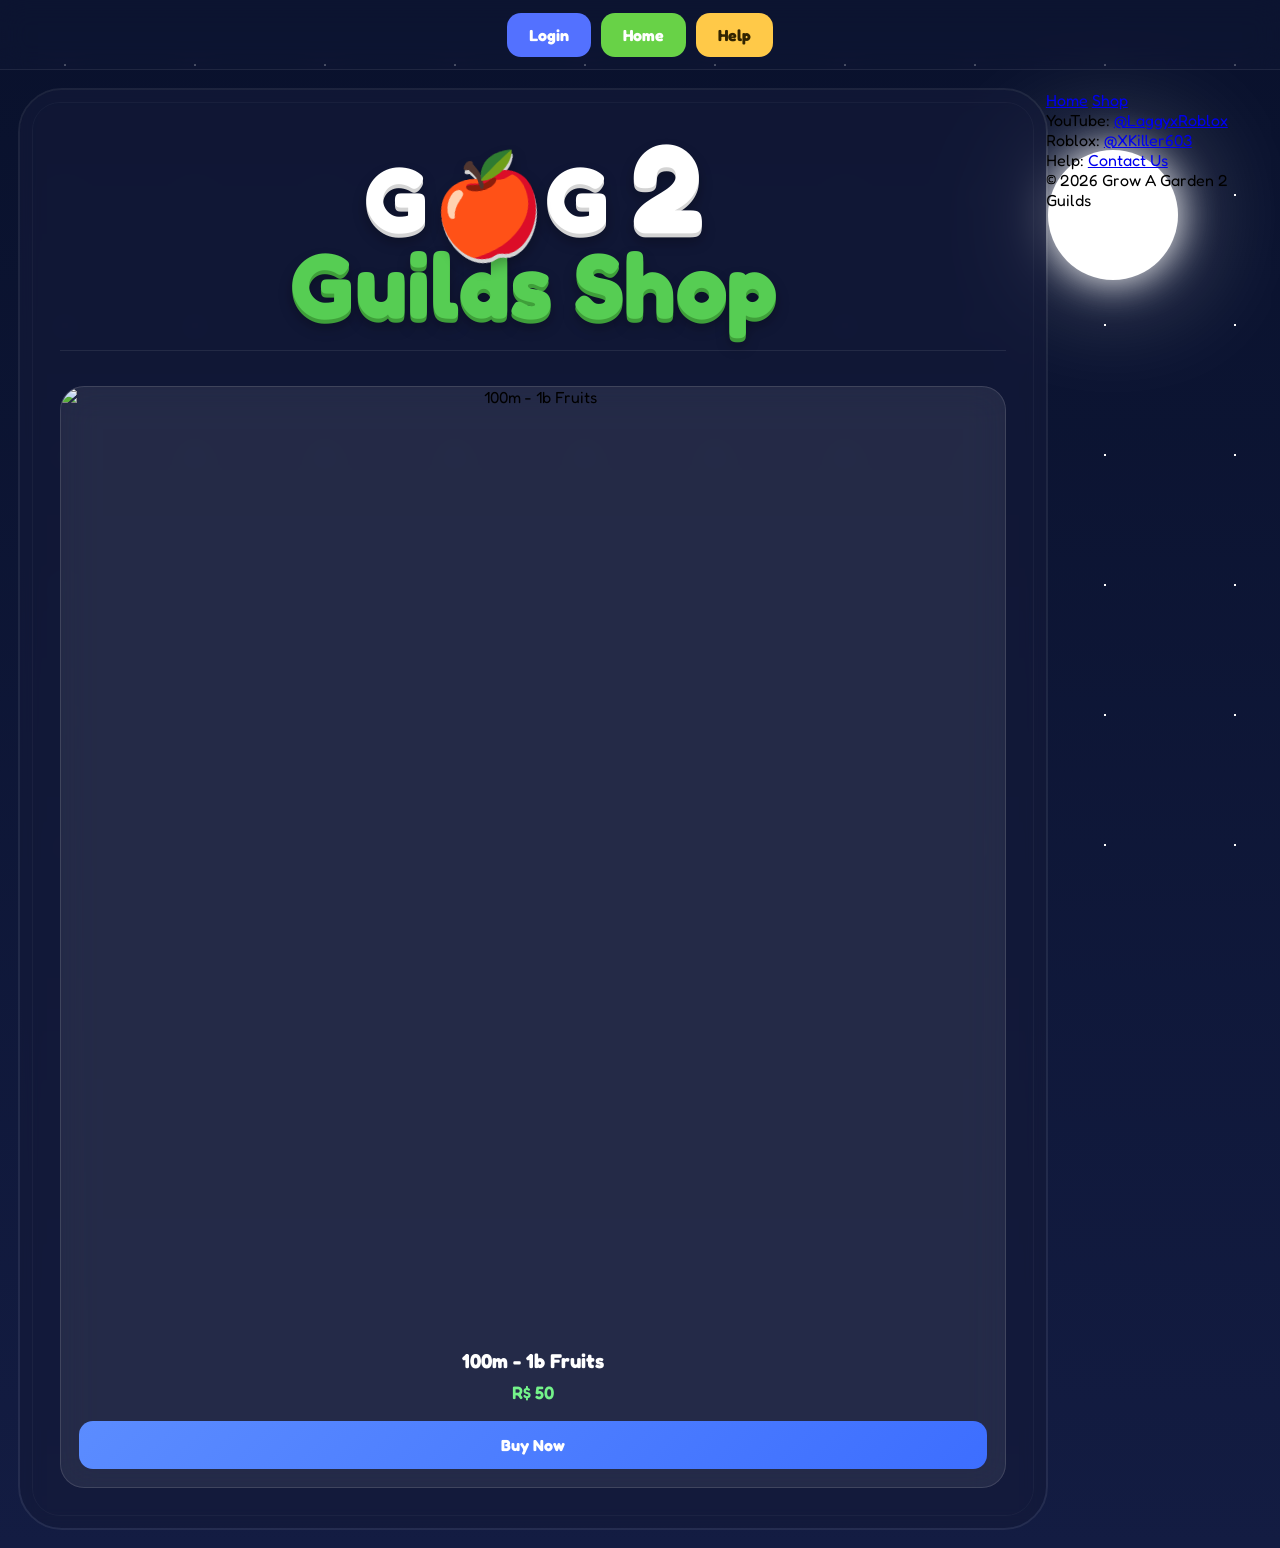
==== commit ca929e9c: "Update shop.html" ====
--- a/shop.html
+++ b/shop.html
@@ -24,8 +24,8 @@
 
 <div class="topbar">
     <a href="https://www.roblox.com/home" class="nav-btn login-small">Login</a>
-    <a href="index.html" class="nav-btn vote-small">Home</a>
-    <a href="more.html" class="nav-btn guild-small">Help</a>
+    <a href="/" class="nav-btn vote-small">Home</a>
+    <a href="/more" class="nav-btn guild-small">Help</a>
 </div>
 
 <div class="wrapper">
@@ -44,6 +44,40 @@
         <div id="shop" class="shop"></div>
 
 </div>
+
+<footer>
+    <div class="footer-nav">
+        <a href="/">Home</a>
+        <a href="/shop">Shop</a>
+    </div>
+
+    <div class="footer-contact">
+        <div>
+            YouTube:
+            <a href="https://www.youtube.com/@LaggyxRoblox" target="_blank">
+                @LaggyxRoblox
+            </a>
+        </div>
+
+        <div>
+            Roblox:
+            <a href="https://www.roblox.com/users/3296435103/profile" target="_blank">
+                @XKiller603
+            </a>
+        </div>
+
+        <div>
+            Help:
+            <a href="https://tally.so/r/1A5RqM" target="_blank">
+                Contact Us
+            </a>
+        </div>
+    </div>
+
+    <div class="footer-bottom">
+        © 2026 Grow A Garden 2 Guilds
+    </div>
+</footer>
 
 <script>
 let dayMode = false;
--- a/styles.css
+++ b/styles.css
@@ -21,11 +21,21 @@
 /* ========================= */
 
 .topbar {
+    position: sticky;
+    top: 0;
+    z-index: 1000;
+
     height: 70px;
     display: flex;
     justify-content: center;
     align-items: center;
     gap: 10px;
+
+    background: rgba(20, 26, 57, 0.35); /* Transparent */
+    backdrop-filter: blur(14px);
+    -webkit-backdrop-filter: blur(14px); /* Safari */
+
+    border-bottom: 1px solid rgba(255, 255, 255, 0.08);
 }
 
 .nav-btn {
@@ -182,25 +192,30 @@
 /* ========================= */
 
 .actions {
-    display: flex;
-    justify-content: center;
+    display: grid;
+    grid-template-columns: repeat(3, 1fr);
     gap: 20px;
-    flex-wrap: wrap;
     margin-top: 35px;
+    width: 100%;
 }
 
 .big-btn {
-    width: 220px;
-    height: 120px;
+    width: 100%;
+    aspect-ratio: 1.8 / 1;
+
     display: flex;
     align-items: center;
     justify-content: center;
+
     text-decoration: none;
     border-radius: 30px;
-    font-size: 30px;
-    font-weight: 700;
+    font-size: clamp(18px, 2.5vw, 30px);
+    font-weight: 700;
+
     transition: transform .2s, box-shadow .2s;
-    box-shadow: inset 0 3px rgba(255, 255, 255, .25), 0 10px 0 rgba(0, 0, 0, .18);
+    box-shadow:
+        inset 0 3px rgba(255,255,255,.25),
+        0 10px 0 rgba(0,0,0,.18);
 }
 
 .big-btn:hover {
@@ -231,13 +246,21 @@
 /* ========================= */
 
 .pill {
-    width: max-content;
+    width: fit-content;
+    max-width: 90%;
+
     margin: 16px auto;
     padding: 12px 26px;
+
     border-radius: 999px;
+
     color: white;
     background: rgba(255, 255, 255, .05);
     border: 1px solid rgba(255, 255, 255, .08);
+
+    text-align: center;
+    white-space: normal;
+    overflow-wrap: break-word;
 }
 
 .green {
@@ -451,3 +474,29 @@
         font-size: 14px;
     }
 }
+/* ========================= */
+/* RESPONSIVE BUTTONS */
+/* ========================= */
+
+@media (max-width: 768px) {
+    .actions {
+        gap: 14px;
+    }
+
+    .big-btn {
+        border-radius: 22px;
+        font-size: clamp(14px, 3vw, 22px);
+    }
+}
+
+@media (max-width: 480px) {
+    .actions {
+        gap: 8px;
+    }
+
+    .big-btn {
+        border-radius: 18px;
+        font-size: 14px;
+        aspect-ratio: 1.4 / 1;
+    }
+}
